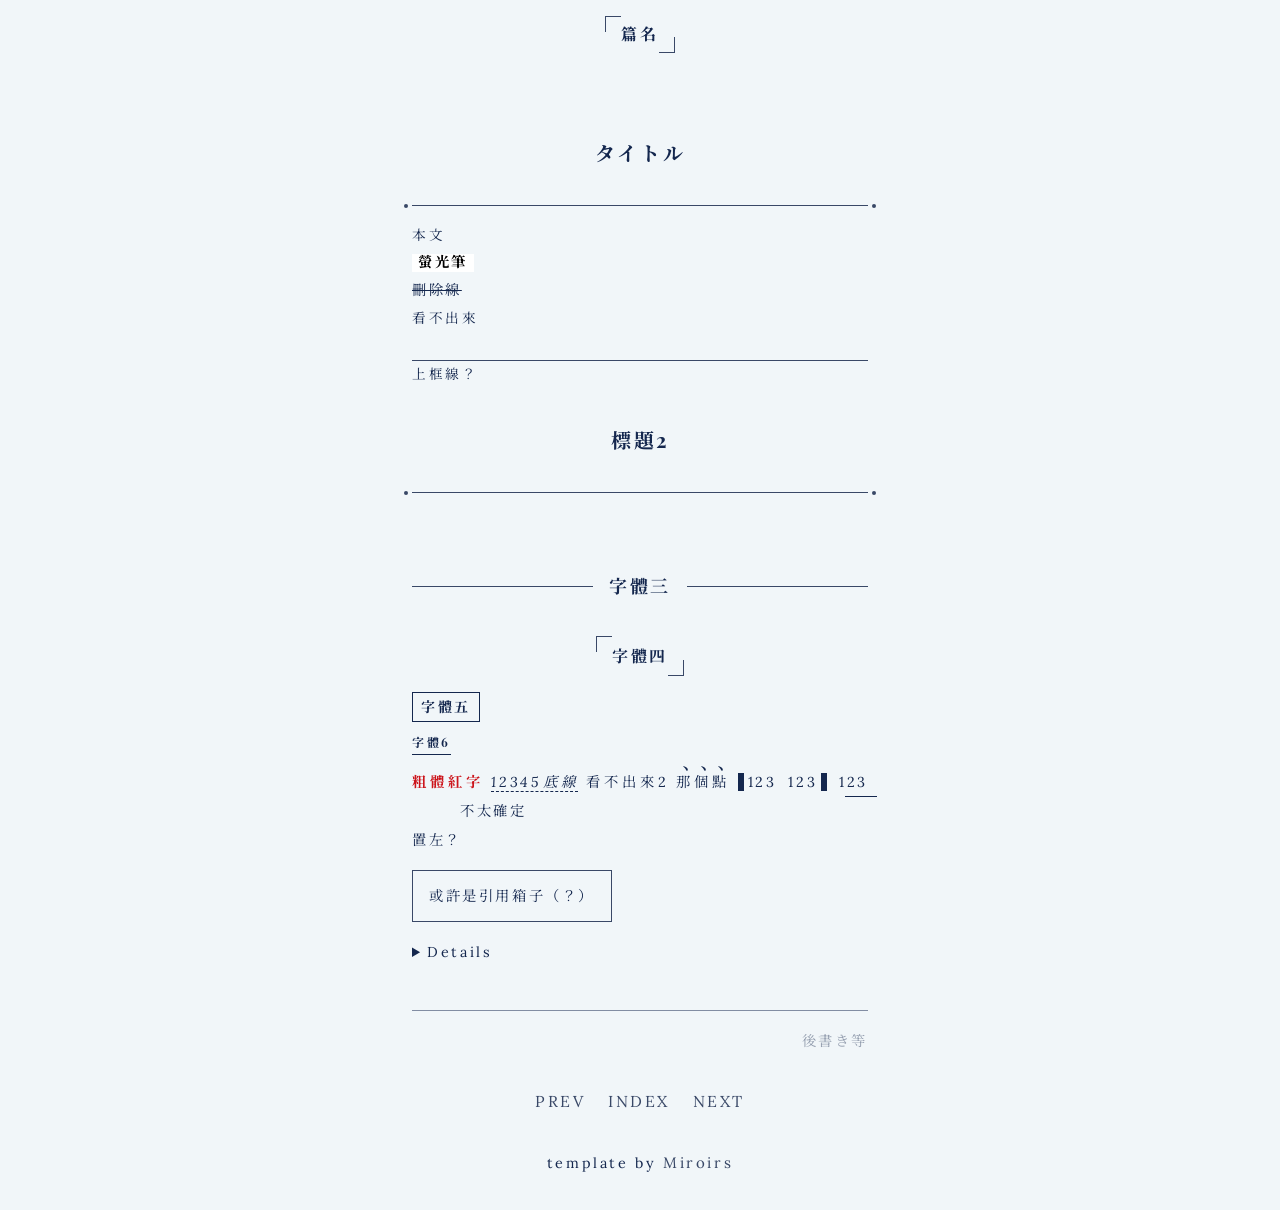
==== article.html @ 24358f9b "Add files via upload" ====
<!DOCTYPE html>
<html lang="ja">
<head>
  <meta charset="utf-8">
  <meta name="robots" content="noindex,nofollow">
  <meta name="googlebot" content="noindex,nofollow">
  <meta name="viewport" content="width=device-width, initial-scale=1.0, maximum-scale=1.0, minimum-scale=1.0">
  <meta name="theme-color" content="#f1f6f9">
  <link rel="stylesheet" href="https://cdnjs.cloudflare.com/ajax/libs/font-awesome/5.15.3/css/all.min.css">
  <link rel="preconnect" href="https://fonts.googleapis.com">
  <link rel="preconnect" href="https://fonts.gstatic.com" crossorigin>
  <link href="https://fonts.googleapis.com/css2?family=Lora&family=Noto+Serif+JP&family=Playfair+Display+SC&display=swap" rel="stylesheet">
  <link rel="stylesheet" type="text/css" href="unrelated.css">
  <link rel="stylesheet" href="espace-novel-viewer/novel-viewer.css">
  <title>主線</title>
</head>

<h4>篇名</h4>

<body>
  <article class="env-base">
    <h2>タイトル</h2>
    本文<br />
    <mark>螢光筆</mark><br />
    
    <del>刪除線</del><br />
    
    <table>看不出來</table><br />
    
    <hr>上框線？</hr><br />
    
    <h2>標題2</h2><br />

    <h3>字體三</h3>

    <h4>字體四</h4>

    <h5>字體五</h5>

    <h6>字體6</h6>

    <strong>粗體紅字</strong>

    <em>12345底線</em>

    <ruby rt>看不出來2</ruby rt>

    <span class="dot">那個點</span>

    <span class="border-l">123</span>
    <span class="border-r">123</span>
    <span class="border-a">123</span>
    <span class="border-a::after">不太確定</span><br />
    <span class="left">置左？</span><br />
    <br />
    <span class="box">或許是引用箱子（？）</span>
    <br />
    <br />
    <details summary>那個概要?</details>

    <br />
    <div class="afterword right subtext">
      後書き等
    </div>
  </article>
  <nav>
    <ul class="ul-pager">
      <li><a href="index.html">prev</a></li>
      <li><a href="article.html">index</a></li>
      <li><a href="article.html">next</a></li>
    </ul>
  </nav>
  <footer>
    <small>template by <a href="https://miroirs.stars.ne.jp/" target="_blank" rel="noopener noreferrer">Miroirs</a></small>
  </footer>

  <script src="espace-novel-viewer/novel-viewer.js"></script>
</body>
</html>
---- unrelated.css ----
@charset "UTF-8";
/* disign by tsugumi https://miroirs.stars.ne.jp/ */
/* resetcss */
/*
Copyright (c) 2021 tsugumi - https://miroirs.stars.ne.jp/
Released under the MIT license
https://licenses.opensource.jp/MIT/MIT.html

Copyright (c) 2010 Richard Clark - http://richclarkdesign.com
Released under the MIT license
https://licenses.opensource.jp/MIT/MIT.html
*/
*,
*::before,
*::after {
  vertical-align: baseline;
  margin: 0;
  padding: 0;
  border: none;
  border-radius: 0;
  box-sizing: border-box;
  background: transparent;
  font-size: 105%;
  outline: 0;
}

*::before,
*::after {
  content: none;
}

body {
  line-height: 1.5;
}

main {
  display: block;
}

[type="checkbox"],[type="radio"],[type="submit"],
button,select,option,label,summary {
  cursor: pointer;
}

input,button,textarea,select {
  font-family: inherit;
  font-size: 100%;
  letter-spacing: inherit;
  -webkit-appearance: none;
  appearance: none;
}

textarea {
  overflow-x: hidden;
  resize: vertical;
}

::placeholder {
  opacity: 1;
}

ul,ol {
  list-style: none;
}

blockquote, q {
  quotes: none;
}

blockquote::before,blockquote::after,
q::before,q::after {
  content:'';
  content: none;
}

mark {
  color: #000;
  background-color: #ff9;
  font-weight: bold;
}

del {
  text-decoration: line-through;
}

table {
  border-collapse: collapse;
  border-spacing: 0;
}

hr {
  display: block;
  height: 1px;
  border-top: 1px solid #000;
}
/* resetcss END */
/* firefox only */
@-moz-document url-prefix() {
  body {
    overflow-wrap: break-word;
  }
}
/* firefox only END */
/* root */
:root {
  --base-color: #f1f6f9;
  --main-color: #14274e;
  --accent-color: #394867;
  --strong-color: #cc141b;
  --selection-color: #9ba4b4;
  --white-color: #fff;
  --body-font: 'Lora', 'Noto Serif JP', "游明朝", YuMincho, "Hiragino Mincho ProN W3", "ヒラギノ明朝 ProN W3", "Hiragino Mincho ProN", "HG明朝E", "ＭＳ Ｐ明朝", "ＭＳ 明朝", serif;
  --headline-font: 'Playfair Display SC', 'Noto Serif JP', "游明朝", YuMincho, "Hiragino Mincho ProN W3", "ヒラギノ明朝 ProN W3", "Hiragino Mincho ProN", "HG明朝E", "ＭＳ Ｐ明朝", "ＭＳ 明朝", serif;
}
/* root END */
/* scrollbar */
::-webkit-scrollbar {
  width: 4px;
}

::-webkit-scrollbar-track {
  background: transparent;
}

::-webkit-scrollbar-thumb {
  border-radius: 4px;
  background: var(--main-color);
}

html {
  overflow: overlay;
  scrollbar-color: var(--main-color) transparent;
  scrollbar-width: thin;
}
/* scrollbar END */
/* selection */
::selection {
  background: var(--selection-color);
}
/* selection END */
/* body */
body {
  line-height: 1.8;
  color: var(--main-color);
  background: var(--base-color);
  font-family: var(--body-font);
  font-size: 10px;
  text-align: justify;
  letter-spacing: .2em;
  word-break: break-all;
}
/* body END */
/* headline */
h1,
h2,
h3,
h4,
h5,
h6 {
  font-family: var(--headline-font);
}

h1 {
  display: table;
  position: relative;
  margin: 0 auto 16px;
  padding: 8px 0;
  border-bottom: 1px solid var(--base-color);
  color: var(--base-color);
  font-size: 24px;
  letter-spacing: .125em;
}

.h1-sub {
  display: block;
  position: absolute;
  right: 0;
  bottom: -4px;
  left: 0;
  width: 100%;
  height: 50%;
  overflow: visible;
  margin: auto;
  opacity: .5;
  font-size: 50%;
  text-align: center;
  letter-spacing: 3px;
  content: '';
}

h1::before,
h1::after {
  position: absolute;
  bottom: -2px;
  width: 4px;
  height: 4px;
  border-radius: 50%;
  background: var(--base-color);
  content: '';
}

h1::before {
  left: -8px;
}

h1::after {
  right: -8px;
}

h2 {
  position: relative;
  margin-bottom: 16px;
  padding: 32px 0;
  border-bottom: 1px solid var(--accent-color);
  font-size: 20px;
  text-align: center;
}

h2::before,
h2::after {
  position: absolute;
  bottom: -2px;
  bottom: -3px;
  width: 4px;
  height: 4px;
  border-radius: 50%;
  background: var(--accent-color);
  content: '';
}

h2::before {
  left: -8px;
}

h2::after {
  right: -8px;
}

h3 {
  display: flex;
  align-items: center;
  margin: 32px 0;
  font-size: 18px;
}

h3::before,
h3::after {
  flex-grow: 1;
  border-top: 1px solid var(--accent-color);
  content: '';
}

h3::before {
  margin-right: 16px;
}

h3::after {
  margin-left: 16px;
}

h4 {
  display: table;
  position: relative;
  margin: 16px auto;
  padding: 4px 16px;
  font-size: 16px;
}

h4::before,
h4::after {
  position: absolute;
  width: 16px;
  height: 16px;
  content: '';
}

h4::before {
  top: 0;
  left: 0;
  border-top: 1px solid var(--accent-color);
  border-left: 1px solid var(--accent-color);
}

h4::after {
  right: 0;
  bottom: 0;
  border-right: 1px solid var(--accent-color);
  border-bottom: 1px solid var(--accent-color);
}

h5 {
  display: table;
  margin: 8px 0;
  padding: 0 8px;
  border: 1px solid var(--main-color);
  font-size: 14px;
}

h6 {
  display: table;
  margin: 8px 0;
  border-bottom: 1px solid var(--main-color);
  font-size: 12px;
}
/* headline END */
/* text decoration */
a {
  color: var(--accent-color);
  text-decoration: none;
}

strong {
  color: var(--strong-color);
}

em {
  border-bottom: 1px dashed;
}

mark {
  display: inline-block;
  line-height: 1.25;
  padding: 0 6px;
  background: var(--white-color);
}

[data-ruby] {
  position: relative;
}

[data-ruby]::before {
  position: absolute;
  top: -1.25em;
  right: -3em;
  left: -3em;
  line-height: 1;
  margin: auto;
  font-size: .5em;
  text-align: center;
  letter-spacing: 1px;
  word-break: keep-all;
  content: attr(data-ruby);
  transform: scale(.75);
  transform-origin: bottom center;
}

ruby rt {
  display: none;
}

.subtext {
  color: var(--accent-color);
  opacity: .5;
}

.dot {
  -webkit-text-emphasis: sesame var(--main-color);
  text-emphasis: sesame var(--main-color);
}

.border-l {
  margin-right: 4px;
  padding-left: 4px;
  border-left: 6px solid var(--main-color);
}

.border-r {
  margin-right: 4px;
  padding-right: 4px;
  border-right: 6px solid var(--main-color);
}

.border-a {
  position: relative;
  margin-right: 48px;
}

.border-a::after {
  position: absolute;
  top: 0;
  right: -38px;
  bottom: 0;
  width: 32px;
  height: 1px;
  margin: auto;
  background: var(--main-color);
  content: '';
}

.marker {
  background: linear-gradient(transparent 60%, var(--selection-color) 60%);
}

.btn {
  display: inline-block;
  position: relative;
  line-height: 2;
  padding: 0 8px;
  border: 1px solid var(--main-color);
}

.btn::after {
  position: absolute;
  top: 0;
  left: 0;
  width: 12px;
  height: 12px;
  -webkit-clip-path: polygon(100% 0, 0 0, 0 100%);
  clip-path: polygon(100% 0, 0 0, 0 100%);
  background: var(--main-color);
  content: '';
}
/* text decoration END */
/* align */
.left {
  text-align: left;
}

.center {
  text-align: center;
}

.right {
  text-align: right;
}
/* align END */
/* separator */
hr {
  height: 1px;
  border-top: 1px solid var(--accent-color);
}
/* line END */
/* box */
.box {
  position: relative;
  margin: 16px auto;
  padding: 16px;
  border: 1px solid var(--accent-color);
}
/* box END */
/* details */
details summary {
  display: inline-block;
  padding: 0 4px;
  border-bottom: 1px solid var(--accent-color);
}

details summary::marker,
details summary::-webkit-details-marker {
  display: none;
}

details summary::before {
  display: inline-block;
  margin-right: 4px;
  color: var(--main-color);
  font-family: 'Font Awesome 5 Free';
  font-weight: bold;
  content: '\f0da';
  transition: .6s;
}

details[open] summary::before {
  transform: rotate(90deg);
}

details[open] .details-contents {
  animation: fadeIn 2s ease;
}

@keyframes fadeIn {
  0% {
    opacity: 0;
    transform: translateY(-16px);
  }

  100% {
    opacity: 1;
    transform: none;
  }
}

.details-contents {
  padding: 16px 0;
}
/* details END */
/* list */
.ol-row,
.ol-column,
.ul-row,
.ul-column,
.dl-row,
.dl-column,
.dl-banner {
  padding: 16px 0;
}

.ol-row,
.ul-row {
  display: flex;
  flex-wrap: wrap;
}

.ol-row,
.ol-column {
  counter-reset: number;
  list-style-type: none;
}

.ol-row li {
  position: relative;
  width: 20%;
  height: 32px;
  line-height: 32px;
  margin-bottom: 8px;
  text-align: center;
}

.ol-row li::before,
.ol-column li::before {
  position: absolute;
  top: 0;
  bottom: 0;
  z-index: -1;
  width: 24px;
  height: 24px;
  line-height: 24px;
  margin: auto;
  border: 1px solid var(--base-color);
  color: var(--white-color);
  text-align: center;
  content: counter(number);
  counter-increment: number;
}

.ol-row li::before {
  right: 0;
  left: 0;
}

.ol-column li::before {
  left: 4px;
}

.ol-row li::after,
.ol-column li::after {
  position: absolute;
  z-index: -2;
  width: 32px;
  height: 32px;
  background: var(--main-color);
  content: '';
}

.ol-row li::after {
  top: 0;
  right: 0;
  bottom: 0;
  left: 0;
  margin: auto;
}

.ol-column li::after {
  top: 0;
  bottom: 0;
  left: 0;
  margin: auto;
}

.ol-row li a {
  display: block;
  width: 32px;
  height: 32px;
  margin: auto;
}

.ol-column li {
  position: relative;
  line-height: 32px;
  margin-bottom: 8px;
  padding-left: 38px;
}

.ul-row li:not(:last-child)::after {
  margin: 0 4px;
  color: var(--text-color);
  content: '/';
}

.ul-column li,
.dl-column dt {
  position: relative;
  padding-left: 12px;
}

.ul-column li::before,
.dl-column dt::before {
  display: inline-block;
  position: absolute;
  top: 0;
  bottom: 0;
  left: 2px;
  width: 4px;
  height: 4px;
  margin: auto;
  background: var(--main-color);
  content: '';
}

.ul-column li::after,
.dl-column dt::after {
  display: inline-block;
  position: absolute;
  top: 0;
  bottom: 0;
  left: 0;
  width: 8px;
  height: 8px;
  margin: auto;
  border: 1px solid var(--main-color);
  content: '';
}

.dl-row dt {
  float: left;
}

.dl-row dt::after {
  display: inline-block;
  padding: 0 4px;
  content: '//';
}

.dl-column dd {
  margin-left: 12px;
}

.dl-banner dt {
  display: table;
  position: relative;
  text-align: center;
}

.banner-title:hover + .banner,
a .banner:hover {
  filter: brightness(120%);
}

.banner {
  display: block;
  width: 200px;
  height: 40px;
  object-fit: cover;
}

.dl-banner dd {
  margin: 4px 0 32px 0;
  padding-left: 8px;
  border-left: 3px double var(--main-color);
}

.banner-title {
  display: block;
  position: absolute;
  top: 0;
  right: 0;
  bottom: 0;
  left: 0;
  z-index: 100;
  line-height: 40px;
  margin: auto;
  color: var(--base-color);
  font-weight: bold;
  text-decoration: none;
}
/* list END */
/* form */
form {
  max-width: 400px;
  margin: auto;
  padding: 16px;
}

input,
textarea,
select {
  line-height: inherit;
  padding: 8px;
  border: 1px solid var(--main-color);
  color: var(--main-color);
  font-family: 'Font Awesome 5 Free', var(--body-font);
  text-align: justify;
}

[type="submit"] {
  color: var(--white-color);
  background: var(--main-color);
  text-align: center;
}

.form-namechange input {
  display: block;
  width: 100%;
  margin: 8px auto;
}

.form-clap [type="text"],
.form-clap select {
  width: calc(100% - 40px);
}

.form-clap [type="submit"] {
  width: 32px;
}
/* form END */
/* semantic elements */
header {
  position: relative;
  width: 100%;
  height: 100vh;
}

aside {
  position: absolute;
  top: 40vh;
  right: 0;
  left: 0;
  -webkit-writing-mode: vertical-rl;
  -ms-writing-mode: tb-rl;
  writing-mode: vertical-rl;
  width: calc(100% - 120px);
  max-width: 320px;
  height: 40vh;
  margin: auto;
}

aside::before,
aside::after {
  position: absolute;
  right: 0;
  left: 0;
  width: calc(100% + 32px);
  height: 1px;
  margin: auto;
  background: var(--main-color);
  content: '';
}

aside::before {
  top: -16px;
}

aside::after {
  bottom: -16px;
}

main {
  padding: 0 32px;
}

section {
  margin: 64px auto;
}

article {
  position: relative;
  max-width: 520px;
  line-height: 2;
  margin: 0 auto;
  padding: 32px;
  user-select: none;
}

footer {
  line-height: 2;
  padding: 32px 0;
  text-align: center;
}
/* semantic elements END */
/* novel parts */
.flame-01 {
  position: absolute;
  top: 0;
  right: 0;
  bottom: 0;
  left: 0;
  z-index: 0;
  width: calc(100% - 32px);
  height: calc(100% - 32px);
  margin: auto;
  border: 1px solid var(--accent-color);
}

header::before,
header::after,
.flame-02::before,
.flame-02::after {
  position: absolute;
  z-index: 0;
  width: 72px;
  height: 72px;
  background: url("四枠フレーム画像");
  background-size: 520px;
  content: '';
}

header::before {
  top: 20px;
  left: 20px;
}

header::after {
  top: 20px;
  right: 20px;
  transform: rotate(90deg);
}

.flame-02::before {
  bottom: 20px;
  left: 20px;
  transform: rotate(270deg);
}

.flame-02::after {
  right: 20px;
  bottom: 20px;
  transform: rotate(180deg);
}

.header-card {
  position: absolute;
  top: 80px;
  right: 0;
  left: 0;
  width: calc(100% - 120px);
  max-width: 320px;
  margin: auto;
  color: var(--base-color);
  background: var(--main-color);
  text-align: center;
}

.header-card-decoration-01,
.header-card-decoration-02 {
  position: relative;
}

.header-card-decoration-01::before,
.header-card-decoration-01::after,
.header-card-decoration-02::before,
.header-card-decoration-02::after {
  position: absolute;
  z-index: 1;
  width: 40px;
  height: 40px;
  border-radius: 50%;
  background: var(--base-color);
  content: '';
}

.header-card-decoration-01::before {
  top: -25px;
  left: -20px;
}

.header-card-decoration-01::after {
  top: -25px;
  right: -20px;
}

.header-card-decoration-02::before {
  bottom: -25px;
  left: -20px;
}

.header-card-decoration-02::after {
  right: -20px;
  bottom: -25px;
}

.header-card-decoration-03 {
  width: calc(100% - 16px);
  height: calc(100% - 16px);
  margin: 8px;
  border: 1px solid var(--base-color);
}

.aside-border {
  padding-top: 8px;
  border-top: 6px solid var(--main-color);
}

.scroll {
  position: absolute;
  right: 0;
  bottom: 40px;
  left: 0;
  width: 120px;
  margin: auto;
  color: var(--main-color);
  text-align: center;
}

.scroll::after {
  display: block;
  position: absolute;
  top: 16px;
  right: 0;
  left: 0;
  width: 12px;
  height: 12px;
  margin: auto;
  border-right: 1px solid var(--main-color);
  border-bottom: 1px solid var(--main-color);
  content: '';
  transform: rotate(45deg);
}

.card-flex-wrapper {
  display: flex;
  flex-wrap: wrap;
}

.card-item {
  width: 50%;
  padding: 0 4px 32px;
}

.card-img {
  width: 100px;
  height: 100px;
  object-fit: cover;
}

.afterword {
  margin-top: 16px;
  padding-top: 16px;
  border-top: 1px solid var(--main-color);
}

.ul-pager {
  text-align: center;
}

.ul-pager li {
  display: inline-block;
  padding: 0 8px;
  text-transform: uppercase;
}
/* novel parts END */
/* more than 640px less than 767px */
@media screen and (min-width: 640px) and (max-width: 767px) {
  .main-flex-wrapper {
    display: flex;
    flex-wrap: wrap;
  }

  .main-flex-item {
    width: 50%;
    padding: 0 16px;
  }
}/* more than 640px less than 767px END */
/* more than 768px */
@media screen and (min-width: 768px) {
  body {
    font-size: 13px;
  }

  header {
    position: fixed;
    top: 0;
    bottom: 0;
    left: 0;
    width: 50%;
  }

  .float-right {
    float: right;
    clear: both;
    width: 50%;
  }

  .scroll {
    display: none;
  }
}
/* more than 768px END */
/* more than 1280px & landscape */
@media screen and (min-width: 1280px) and (orientation: landscape) {
  .main-flex-wrapper {
    display: flex;
    flex-wrap: wrap;
  }

  .main-flex-item {
    width: 50%;
    padding: 0 16px;
  }
}
/* more than 1280px & landscape END */
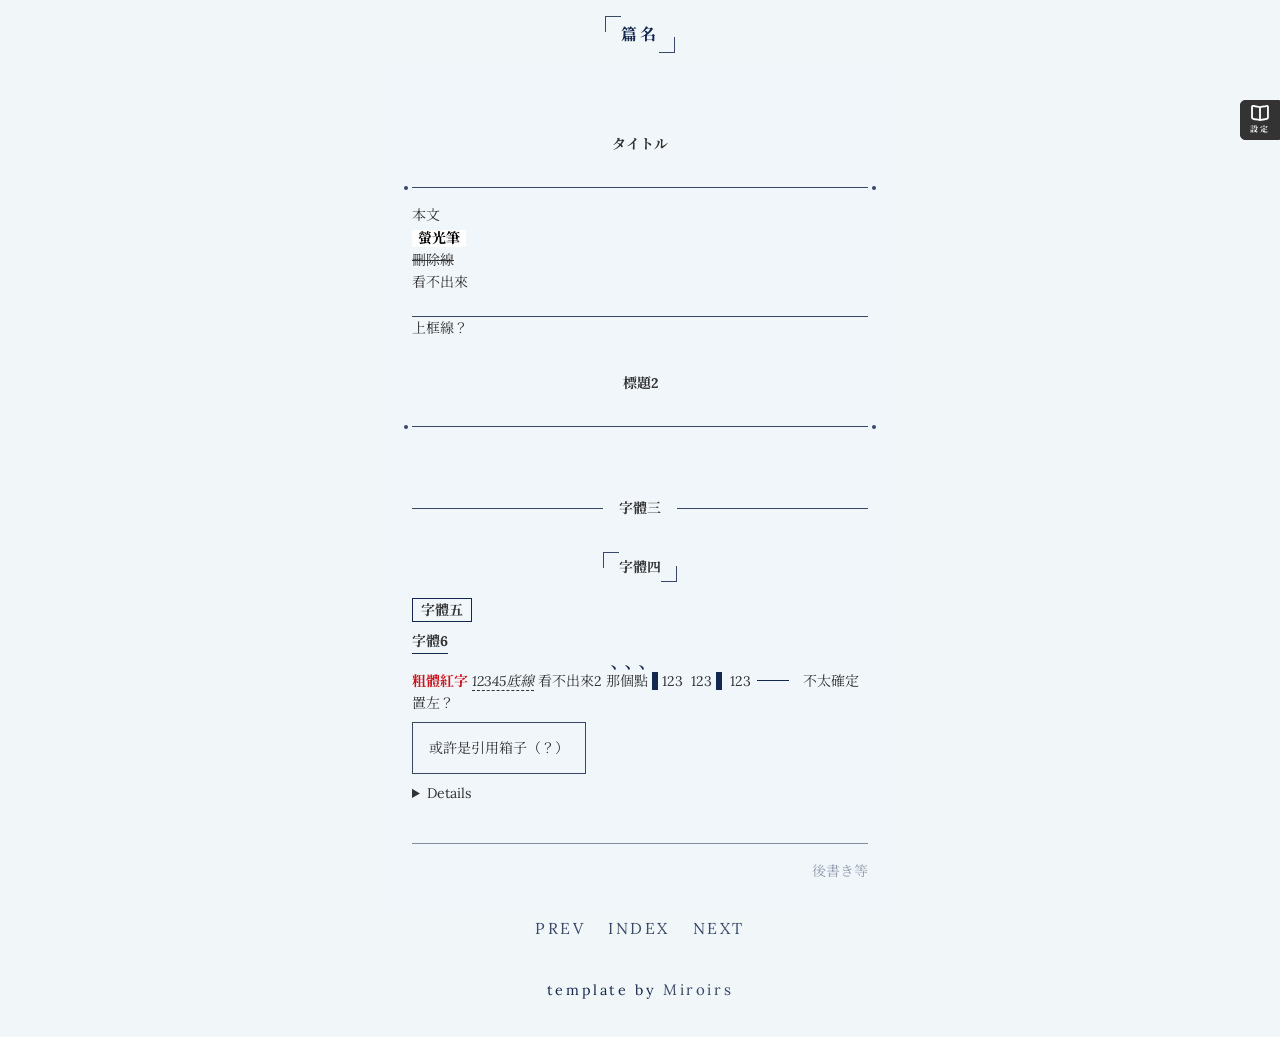
==== commit aa24db22: "Update article.html" ====
--- a/article.html
+++ b/article.html
@@ -11,7 +11,7 @@
   <link rel="preconnect" href="https://fonts.gstatic.com" crossorigin>
   <link href="https://fonts.googleapis.com/css2?family=Lora&family=Noto+Serif+JP&family=Playfair+Display+SC&display=swap" rel="stylesheet">
   <link rel="stylesheet" type="text/css" href="unrelated.css">
-  <link rel="stylesheet" href="espace-novel-viewer/novel-viewer.css">
+  <link rel="stylesheet" href="novel-viewer.css">
   <title>主線</title>
 </head>
 
@@ -74,6 +74,6 @@
     <small>template by <a href="https://miroirs.stars.ne.jp/" target="_blank" rel="noopener noreferrer">Miroirs</a></small>
   </footer>
 
-  <script src="espace-novel-viewer/novel-viewer.js"></script>
+  <script src="novel-viewer.js"></script>
 </body>
-</html>+</html>
--- a/novel-viewer.css
+++ b/novel-viewer.css
@@ -0,0 +1,561 @@
+@charset "UTF-8";
+/* --------------------------------------------------
+  Template by espace（https://espace.i-ra.site/）
+  Copyright: 2020 espace.
+
+  利用規約を遵守の上、ご利用ください。
+  二次配布、販売は禁止しています。
+  --------------------------------------------------*/
+@import url("https://fonts.googleapis.com/css2?family=BIZ+UDPGothic&family=BIZ+UDPMincho&family=Sawarabi+Mincho&display=swap");
+:root {
+    /** 開閉ボタン **/
+    /* テキスト */
+    --env-button-open-text: "設定";
+    --env-button-close-text: "關閉";
+    /* テキスト色 */
+    --env-button-text-color: #ffffff;
+    /* 背景色 */
+    --env-button-bg-color: #333333;
+    /* 線色 */
+    --env-button-border-color: #333333;
+    /* 幅 */
+    --env-button-width: 40px;
+    /* 高さ */
+    --env-button-height: 40px;
+    /* 角丸サイズ */
+    --env-button-rounded: 5px 0 0 5px;
+    /* 上からの位置 */
+    --env-button-position-top: 100px;
+    /* 下からの位置 */
+    --env-button-position-bottom: auto;
+    /* 左からの位置 */
+    --env-button-position-left: auto;
+    /* 右からの位置 */
+    --env-button-position-right: 0;
+    /** 設定画面 **/
+    /* タイトルテキスト */
+    --env-menu-title-text: "閱讀設定";
+    /* リセットボタンテキスト */
+    --env-menu-reset-text: "Reset";
+    /* タイトル下線色 */
+    --env-menu-title-border-color: #bcb9b9;
+    /* 文字色 */
+    --env-menu-color: #333333;
+    /* 背景色 */
+    --env-menu-bg-color: #efefef;
+    /* 角丸サイズ */
+    --env-menu-rounded: 5px;
+    /* 外側の背景色 */
+    --env-menu-overlay-color: rgba(0, 0, 0, 0.3);
+    /* input関係要素の角丸サイズ */
+    --env-menu-input-rounded: 0;
+    /* inputの色（メイン） */
+    --env-menu-input-main-color: #333333;
+    /* inputの色（サブ） */
+    --env-menu-input-sub-color: #ffffff;
+    /* input[type="range"]のバー色 */
+    --env-menu-input-bar-color: #eeeeee;
+    /** ベーシックモードのビジュアル設定 **/
+    /* デフォルトカラータイプ設定 */
+    --env-color-type-default-bg-color: #f1f6fa;
+    --env-color-type-default-color: #333333;
+    /* 縦書き時の高さ */
+    --env-vertical-height-pc: 80vh;
+    --env-vertical-height-sp: 80vh;
+    /* フォントサイズ設定 */
+    --env-font-size-sm: 14px;
+    --env-font-size-md: 16px;
+    --env-font-size-lg: 20px;
+    --env-font-size-xl: 24px;
+    /* 行間設定 */
+    --env-line-height-sm: 120%;
+    --env-line-height-md: 160%;
+    --env-line-height-lg: 200%;
+    --env-line-height-xl: 240%;
+    /* 文字間隔設定 */
+    --env-letter-spacing-sm: 0;
+    --env-letter-spacing-md: 5px;
+    --env-letter-spacing-lg: 10px;
+    --env-letter-spacing-xl: 15px;
+    /** 各種アニメーションの時間 **/
+    --env-animation: 0.5s;
+}
+
+.env-button {
+    position: fixed;
+    top: var(--env-button-position-top);
+    bottom: var(--env-button-position-bottom);
+    left: var(--env-button-position-left);
+    right: var(--env-button-position-right);
+    display: flex;
+    flex-direction: column;
+    justify-content: center;
+    align-items: center;
+    gap: 4px;
+    width: var(--env-button-width);
+    height: var(--env-button-height);
+    padding: var(--env-button-padding);
+    background: var(--env-button-bg-color);
+    color: var(--env-button-text-color);
+    border: 1px solid var(--env-button-border-color);
+    border-radius: var(--env-button-rounded);
+    line-height: 1;
+    z-index: 99;
+    cursor: pointer;
+}
+.env-button::before,
+.env-button::after {
+    width: 100%;
+    transition: none !important;
+}
+.env-button::before {
+    content: "";
+    height: calc(100% - 22px);
+    background: url("env-icon-open.svg") no-repeat center/contain;
+}
+.env-button::after {
+    content: var(--env-button-open-text);
+    font-size: 10px;
+    width: 100%;
+    height: 10px;
+    font-weight: bold;
+    transform: scale(0.8);
+}
+.env-button.open::before {
+    background: url("env-icon-close.svg") no-repeat center/contain;
+}
+.env-button.open::after {
+    content: var(--env-button-close-text);
+}
+
+.env-no-scroll {
+    overflow: hidden;
+}
+
+.env-menu {
+    visibility: hidden;
+    opacity: 0;
+    overflow: hidden;
+    position: fixed;
+    top: 0;
+    left: 0;
+    width: 100%;
+    height: 100vh;
+    height: 100dvh;
+    background: var(--env-menu-overlay-color);
+    transition: visible var(--env-animation), opacity var(--env-animation),
+        opacity var(--env-animation);
+}
+.env-menu.open {
+    visibility: visible;
+    opacity: 1;
+    z-index: 98;
+}
+.env-menu.env-menu {
+    font-size: 10px;
+}
+.env-menu.env-menu-basic .env-menu-inner,
+.env-menu.env-menu-top .env-menu-inner,
+.env-menu.env-menu-bottom .env-menu-inner {
+    max-height: calc(100vh - 50px);
+    max-height: calc(100svh - 50px);
+}
+.env-menu.env-menu-basic .env-menu-inner dl dt,
+.env-menu.env-menu-top .env-menu-inner dl dt,
+.env-menu.env-menu-bottom .env-menu-inner dl dt {
+    text-align: center;
+    justify-content: flex-end;
+}
+.env-menu.env-menu-top .env-menu-inner,
+.env-menu.env-menu-bottom .env-menu-inner,
+.env-menu.env-menu-left .env-menu-inner,
+.env-menu.env-menu-right .env-menu-inner {
+    position: absolute;
+    transition: all var(--env-animation) ease;
+}
+.env-menu.env-menu-basic .env-menu-inner dl,
+.env-menu.env-menu-left .env-menu-inner dl,
+.env-menu.env-menu-right .env-menu-inner dl {
+    gap: 10px;
+}
+.env-menu.env-menu-basic .env-menu-inner dl dd:not(:last-of-type),
+.env-menu.env-menu-left .env-menu-inner dl dd:not(:last-of-type),
+.env-menu.env-menu-right .env-menu-inner dl dd:not(:last-of-type) {
+    margin-bottom: 20px;
+}
+.env-menu.env-menu-basic .env-menu-inner dl dd.env-menu-color,
+.env-menu.env-menu-left .env-menu-inner dl dd.env-menu-color,
+.env-menu.env-menu-right .env-menu-inner dl dd.env-menu-color {
+    grid-template-columns: repeat(3, 1fr);
+}
+.env-menu.env-menu-basic .env-menu-inner dl dd.env-menu-font,
+.env-menu.env-menu-left .env-menu-inner dl dd.env-menu-font,
+.env-menu.env-menu-right .env-menu-inner dl dd.env-menu-font {
+    grid-template-columns: repeat(2, 1fr);
+}
+.env-menu.env-menu-basic .env-menu-inner dl dd.env-menu-writing-mode,
+.env-menu.env-menu-left .env-menu-inner dl dd.env-menu-writing-mode,
+.env-menu.env-menu-right .env-menu-inner dl dd.env-menu-writing-mode {
+    grid-template-columns: repeat(2, 1fr);
+}
+.env-menu.env-menu-basic .env-menu-inner dl dd.env-menu-size,
+.env-menu.env-menu-left .env-menu-inner dl dd.env-menu-size,
+.env-menu.env-menu-right .env-menu-inner dl dd.env-menu-size {
+    grid-template-columns: repeat(4, 1fr);
+}
+.env-menu.env-menu-top .env-menu-inner,
+.env-menu.env-menu-bottom .env-menu-inner {
+    left: 0;
+    max-width: 100%;
+    height: 180px;
+}
+.env-menu.env-menu-top .env-menu-inner dl,
+.env-menu.env-menu-bottom .env-menu-inner dl {
+    grid-template-columns: repeat(4, 70px 1fr);
+    gap: 10px 20px;
+}
+.env-menu.env-menu-top .env-menu-inner dl dd.env-menu-color,
+.env-menu.env-menu-bottom .env-menu-inner dl dd.env-menu-color {
+    grid-column: 2/5;
+    grid-template-columns: repeat(6, 1fr);
+}
+.env-menu.env-menu-top .env-menu-inner dl dd.env-menu-font,
+.env-menu.env-menu-bottom .env-menu-inner dl dd.env-menu-font {
+    grid-column: 6/9;
+    grid-template-columns: repeat(6, 1fr);
+}
+.env-menu.env-menu-top .env-menu-inner dl dd.env-menu-writing-mode,
+.env-menu.env-menu-bottom .env-menu-inner dl dd.env-menu-writing-mode {
+    grid-template-columns: repeat(2, 1fr);
+}
+.env-menu.env-menu-top .env-menu-inner dl dd.env-menu-size,
+.env-menu.env-menu-bottom .env-menu-inner dl dd.env-menu-size {
+    grid-template-columns: repeat(4, 1fr);
+}
+.env-menu.env-menu-top .env-menu-inner {
+    top: -100%;
+}
+.env-menu.env-menu-top.open .env-menu-inner {
+    top: 0;
+}
+.env-menu.env-menu-bottom .env-menu-inner {
+    bottom: -100%;
+}
+.env-menu.env-menu-bottom.open .env-menu-inner {
+    bottom: 0;
+}
+.env-menu.env-menu-left .env-menu-inner,
+.env-menu.env-menu-right .env-menu-inner {
+    top: 0;
+    max-width: 370px;
+    max-height: 100vh;
+    height: 100%;
+}
+.env-menu.env-menu-left .env-menu-inner dl dt,
+.env-menu.env-menu-right .env-menu-inner dl dt {
+    justify-content: flex-start;
+}
+.env-menu.env-menu-left .env-menu-inner {
+    left: -100%;
+}
+.env-menu.env-menu-left.open .env-menu-inner {
+    left: 0;
+}
+.env-menu.env-menu-right .env-menu-inner {
+    right: -100%;
+}
+.env-menu.env-menu-right.open .env-menu-inner {
+    right: 0;
+}
+.env-menu.env-menu-basic {
+    display: flex;
+    justify-content: center;
+    align-items: center;
+}
+.env-menu.env-menu-basic .env-menu-inner {
+    position: relative;
+    max-width: 500px;
+    margin: 20px;
+}
+.env-menu.env-menu-basic .env-menu-inner dl {
+    display: grid;
+    grid-template-columns: 70px 1fr;
+}
+.env-menu.env-menu-basic .env-menu-inner dl dt:not(:last-of-type) {
+    margin-bottom: 20px;
+}
+.env-menu.env-menu .env-menu-inner {
+    width: 100%;
+    padding: 25px;
+    overflow: hidden;
+    box-sizing: border-box;
+    background: var(--env-menu-bg-color);
+    border-radius: var(--env-menu-rounded);
+    color: var(--env-menu-color);
+}
+.env-menu.env-menu .env-menu-inner dl {
+    display: grid;
+    max-height: calc(100svh - 148px);
+    margin: 20px 0 0;
+    overflow-y: auto;
+}
+.env-menu.env-menu .env-menu-inner dl dt {
+    display: flex;
+    align-items: center;
+    font-weight: bold;
+}
+.env-menu.env-menu .env-menu-inner dl dd {
+    display: grid;
+    gap: 4px;
+    margin-left: 0 !important;
+    padding-left: 0 !important;
+    padding-inline-start: 0 !important;
+}
+.env-menu.env-menu .env-menu-inner dl dd.env-menu-color input[type="radio"]:checked + label {
+    border-width: 3px;
+    border-style: double;
+}
+.env-menu.env-menu .env-menu-inner input[type="radio"] {
+    display: none;
+}
+.env-menu.env-menu .env-menu-inner input[type="radio"] + label {
+    display: flex;
+    justify-content: center;
+    align-items: center;
+    width: 100%;
+    height: 30px;
+    box-sizing: border-box;
+    border: 1px solid var(--env-menu-input-main-color);
+    border-radius: var(--env-menu-input-rounded);
+    background: var(--env-menu-input-sub-color);
+    color: var(--env-menu-input-main-color);
+    text-overflow: ellipsis;
+    white-space: nowrap;
+    transition: all var(--env-animation);
+    cursor: pointer;
+}
+.env-menu.env-menu .env-menu-inner input[type="radio"]:checked + label {
+    background: var(--env-menu-input-main-color);
+    color: var(--env-menu-input-sub-color);
+}
+.env-menu.env-menu .env-menu-inner input[type="range"] {
+    -webkit-appearance: none;
+    appearance: none;
+    outline: none;
+    height: 3px;
+    width: 100%;
+    margin: 42px 0 10px;
+    border: 0;
+    border-radius: 10px;
+    background: var(--env-menu-input-bar-color);
+    cursor: pointer;
+}
+.env-menu.env-menu .env-menu-inner input[type="range"]::-webkit-slider-thumb {
+    -webkit-appearance: none;
+    background: var(--env-menu-input-main-color);
+    width: 20px;
+    height: 20px;
+    border-radius: 50%;
+    border: none;
+}
+.env-menu.env-menu .env-menu-inner input[type="range"]::-moz-range-thumb {
+    background: var(--env-menu-input-main-color);
+    width: 20px;
+    height: 20px;
+    border-radius: 50%;
+    border: none;
+}
+.env-menu.env-menu .env-menu-inner input[type="range"]::-moz-focus-outer {
+    border: 0;
+}
+.env-menu.env-menu .env-menu-inner input[type="range"]:active::-webkit-slider-thumb {
+    box-shadow: 0px 5px 10px -2px rgba(0, 0, 0, 0.3);
+}
+.env-menu.env-menu .env-menu-inner input[type="range"] + label {
+    display: block;
+    width: 50px;
+    margin: auto;
+    padding: 0 5px;
+    border: 1px solid var(--env-menu-input-bar-color);
+    border-radius: var(--env-menu-input-rounded);
+    font-size: 12px;
+    font-weight: bold;
+    text-align: right;
+}
+.env-menu.env-menu .env-menu-title {
+    margin: 0;
+    border-bottom: 1px solid var(--env-menu-title-border-color);
+}
+.env-menu.env-menu .env-menu-title::before {
+    content: var(--env-menu-title-text);
+}
+.env-menu.env-menu .env-menu-button-area {
+    position: absolute;
+    top: 25px;
+    right: 25px;
+}
+.env-menu.env-menu .env-menu-button-area button {
+    padding: 2px 10px;
+    border: 1px solid var(--env-menu-input-main-color);
+    border-radius: var(--env-menu-input-rounded);
+    background: var(--env-menu-input-main-color);
+    font-size: 14px;
+    line-height: 1;
+    color: var(--env-menu-input-sub-color);
+    cursor: pointer;
+    transition: all var(--env-animation);
+}
+.env-menu.env-menu .env-menu-button-area button#envReset::before {
+    content: var(--env-menu-reset-text);
+}
+
+.env-base * {
+    font-family: inherit;
+}
+.env-base *:not(rt) {
+    font-size: inherit;
+}
+
+.env-color-type-default {
+    background-color: var(--env-color-type-default-bg-color) !important;
+    color: var(--env-color-type-default-color) !important;
+}
+.env-color-type-light {
+    background-color: #fff !important;
+    color: #333 !important;
+}
+.env-color-type-dark {
+    background-color: #555 !important;
+    color: #efefef !important;
+}
+.env-color-type-gray {
+    background-color: #eee !important;
+    color: #333 !important;
+}
+.env-color-type-cream {
+    background-color: #f5f3e6 !important;
+    color: #333 !important;
+}
+.env-color-type-sky {
+    background-color: #e6eff5 !important;
+    color: #333 !important;
+}
+
+.env-font-family-gothic {
+    font-family: "Helvetica Neue", "Helvetica", "Hiragino Sans", "Hiragino Kaku Gothic ProN",
+        "Arial", "Yu Gothic", "Meiryo", sans-serif !important;
+}
+.env-font-family-mincho {
+    font-family: "Times New Roman", "YuMincho", "Hiragino Mincho ProN", "Yu Mincho", "MS PMincho",
+        serif, "Sawarabi Mincho" !important;
+}
+.env-font-family-udGothic {
+    font-family: "BIZ UDPGothic", sans-serif !important;
+}
+.env-font-family-udMincho {
+    font-family: "BIZ UDPMincho", serif !important;
+}
+.env-font-family-udKyokasho {
+    font-family: "UD デジタル 教科書体 NP-R" !important;
+}
+
+.env-writing-mode-vertical {
+    width: 100%;
+    height: var(--env-vertical-height-pc);
+    writing-mode: vertical-rl;
+    overflow-x: auto;
+}
+
+.env-font-size-sm {
+    font-size: var(--env-font-size-sm) !important;
+}
+.env-font-size-md {
+    font-size: var(--env-font-size-md) !important;
+}
+.env-font-size-lg {
+    font-size: var(--env-font-size-lg) !important;
+}
+.env-font-size-xl {
+    font-size: var(--env-font-size-xl) !important;
+}
+
+.env-line-height-sm {
+    line-height: var(--env-line-height-sm) !important;
+}
+.env-line-height-md {
+    line-height: var(--env-line-height-md) !important;
+}
+.env-line-height-lg {
+    line-height: var(--env-line-height-lg) !important;
+}
+.env-line-height-xl {
+    line-height: var(--env-line-height-xl) !important;
+}
+
+.env-letter-spacing-sm {
+    letter-spacing: var(--env-letter-spacing-sm) !important;
+}
+.env-letter-spacing-md {
+    letter-spacing: var(--env-letter-spacing-md) !important;
+}
+.env-letter-spacing-lg {
+    letter-spacing: var(--env-letter-spacing-lg) !important;
+}
+.env-letter-spacing-xl {
+    letter-spacing: var(--env-letter-spacing-xl) !important;
+}
+
+@media only screen and (max-width: 550px) {
+    .env-menu.env-menu-basic .env-menu-inner dl dt,
+    .env-menu.env-menu-top .env-menu-inner dl dt,
+    .env-menu.env-menu-bottom .env-menu-inner dl dt {
+        justify-content: flex-start;
+    }
+    .env-menu.env-menu-top .env-menu-inner,
+    .env-menu.env-menu-bottom .env-menu-inner {
+        max-height: 50vh;
+        height: 650px;
+    }
+    .env-menu.env-menu-top .env-menu-inner dl dd.env-menu-font,
+    .env-menu.env-menu-top .env-menu-inner dl dd.env-menu-size,
+    .env-menu.env-menu-top .env-menu-inner dl dd.env-menu-color,
+    .env-menu.env-menu-bottom .env-menu-inner dl dd.env-menu-font,
+    .env-menu.env-menu-bottom .env-menu-inner dl dd.env-menu-size,
+    .env-menu.env-menu-bottom .env-menu-inner dl dd.env-menu-color {
+        grid-column: 1;
+    }
+    .env-menu.env-menu-top .env-menu-inner dl dd.env-menu-color,
+    .env-menu.env-menu-bottom .env-menu-inner dl dd.env-menu-color {
+        grid-template-columns: repeat(3, 1fr);
+    }
+    .env-menu.env-menu-top .env-menu-inner dl dd.env-menu-font,
+    .env-menu.env-menu-bottom .env-menu-inner dl dd.env-menu-font {
+        grid-template-columns: repeat(2, 1fr);
+    }
+    .env-menu.env-menu-top .env-menu-inner dl dd.env-menu-size,
+    .env-menu.env-menu-bottom .env-menu-inner dl dd.env-menu-size {
+        grid-template-columns: repeat(4, 1fr);
+    }
+    .env-menu.env-menu-basic .env-menu-inner dl dt:not(:last-of-type),
+    .env-menu.env-menu-basic .env-menu-inner dl dd:not(:last-of-type),
+    .env-menu.env-menu-left .env-menu-inner dl dt:not(:last-of-type),
+    .env-menu.env-menu-left .env-menu-inner dl dd:not(:last-of-type),
+    .env-menu.env-menu-right .env-menu-inner dl dt:not(:last-of-type),
+    .env-menu.env-menu-right .env-menu-inner dl dd:not(:last-of-type) {
+        margin-bottom: 0;
+    }
+    .env-menu.env-menu-left .env-menu-inner,
+    .env-menu.env-menu-right .env-menu-inner {
+        max-width: calc(100% - 50px);
+        width: 300px;
+    }
+    .env-menu.env-menu .env-menu-inner dl {
+        grid-template-columns: 1fr;
+    }
+    .env-menu.env-menu .env-menu-inner input[type="range"] {
+        margin: 12px 0 10px;
+    }
+    .env-writing-mode-vertical {
+        height: var(--env-vertical-height-sp);
+    }
+}
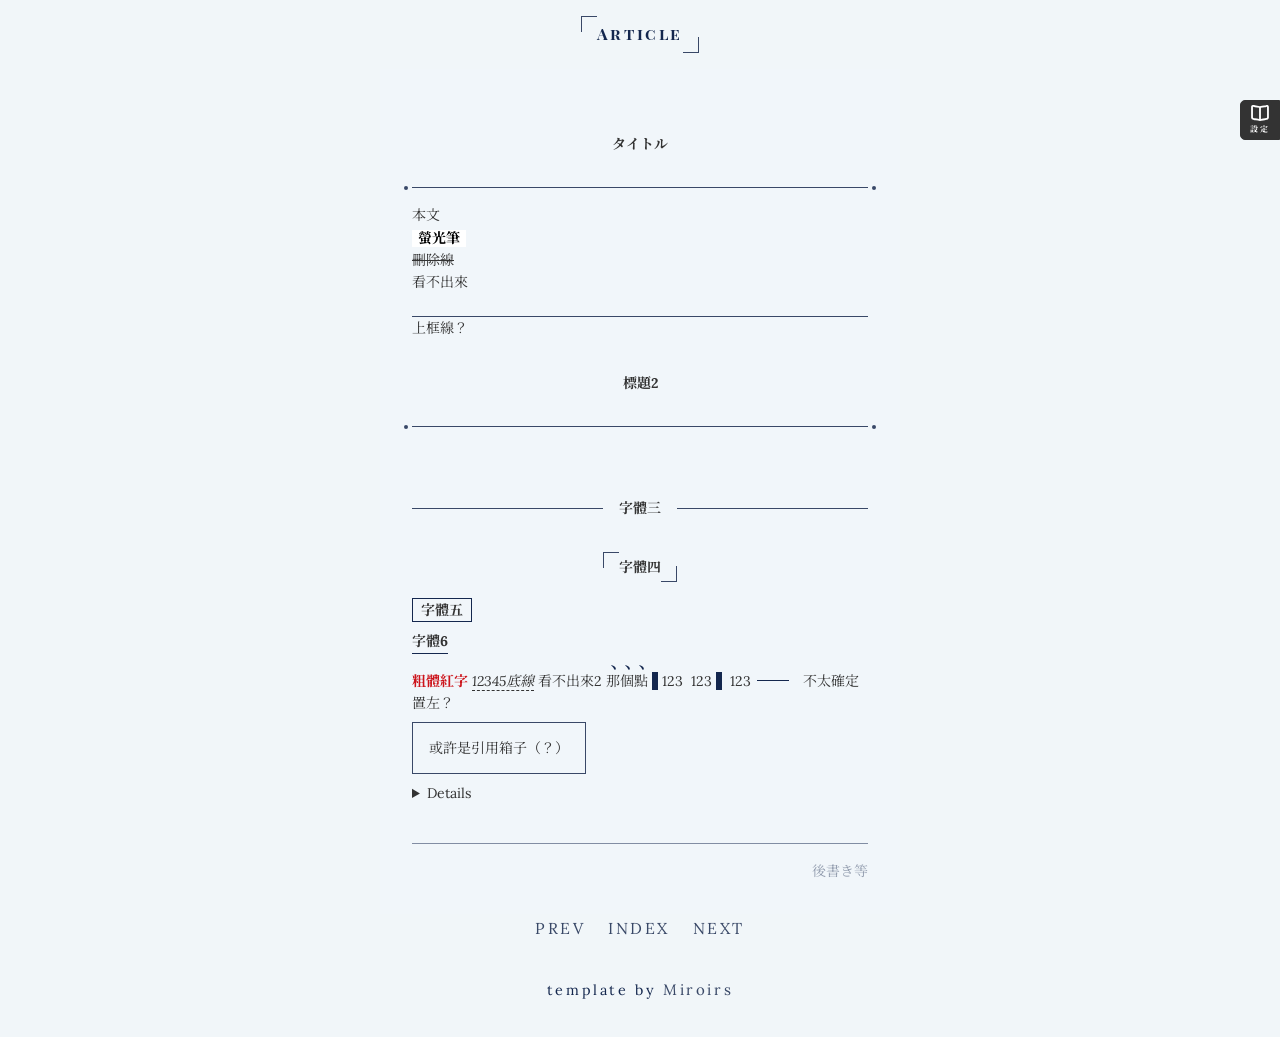
==== commit 2e6e3334: "Update article.html" ====
--- a/article.html
+++ b/article.html
@@ -11,11 +11,11 @@
   <link rel="preconnect" href="https://fonts.gstatic.com" crossorigin>
   <link href="https://fonts.googleapis.com/css2?family=Lora&family=Noto+Serif+JP&family=Playfair+Display+SC&display=swap" rel="stylesheet">
   <link rel="stylesheet" type="text/css" href="unrelated.css">
-  <link rel="stylesheet" href="novel-viewer.css">
+  <link rel="stylesheet" href="espace-novel-viewer/novel-viewer.css">
   <title>主線</title>
 </head>
 
-<h4>篇名</h4>
+<h4>Article</h4>
 
 <body>
   <article class="env-base">
@@ -65,15 +65,15 @@
   </article>
   <nav>
     <ul class="ul-pager">
-      <li><a href="index.html">prev</a></li>
-      <li><a href="article.html">index</a></li>
-      <li><a href="article.html">next</a></li>
+      <li><a href="chapter/chap1.html">prev</a></li>
+      <li><a href="index.html">index</a></li>
+      <li><a href="chapter/chap2.html">next</a></li>
     </ul>
   </nav>
   <footer>
     <small>template by <a href="https://miroirs.stars.ne.jp/" target="_blank" rel="noopener noreferrer">Miroirs</a></small>
   </footer>
 
-  <script src="novel-viewer.js"></script>
+  <script src="espace-novel-viewer/novel-viewer.js"></script>
 </body>
 </html>
--- a/espace-novel-viewer/novel-viewer.css
+++ b/espace-novel-viewer/novel-viewer.css
@@ -0,0 +1,561 @@
+@charset "UTF-8";
+/* --------------------------------------------------
+  Template by espace（https://espace.i-ra.site/）
+  Copyright: 2020 espace.
+
+  利用規約を遵守の上、ご利用ください。
+  二次配布、販売は禁止しています。
+  --------------------------------------------------*/
+@import url("https://fonts.googleapis.com/css2?family=BIZ+UDPGothic&family=BIZ+UDPMincho&family=Sawarabi+Mincho&display=swap");
+:root {
+    /** 開閉ボタン **/
+    /* テキスト */
+    --env-button-open-text: "設定";
+    --env-button-close-text: "關閉";
+    /* テキスト色 */
+    --env-button-text-color: #ffffff;
+    /* 背景色 */
+    --env-button-bg-color: #333333;
+    /* 線色 */
+    --env-button-border-color: #333333;
+    /* 幅 */
+    --env-button-width: 40px;
+    /* 高さ */
+    --env-button-height: 40px;
+    /* 角丸サイズ */
+    --env-button-rounded: 5px 0 0 5px;
+    /* 上からの位置 */
+    --env-button-position-top: 100px;
+    /* 下からの位置 */
+    --env-button-position-bottom: auto;
+    /* 左からの位置 */
+    --env-button-position-left: auto;
+    /* 右からの位置 */
+    --env-button-position-right: 0;
+    /** 設定画面 **/
+    /* タイトルテキスト */
+    --env-menu-title-text: "閱讀設定";
+    /* リセットボタンテキスト */
+    --env-menu-reset-text: "Reset";
+    /* タイトル下線色 */
+    --env-menu-title-border-color: #bcb9b9;
+    /* 文字色 */
+    --env-menu-color: #333333;
+    /* 背景色 */
+    --env-menu-bg-color: #efefef;
+    /* 角丸サイズ */
+    --env-menu-rounded: 5px;
+    /* 外側の背景色 */
+    --env-menu-overlay-color: rgba(0, 0, 0, 0.3);
+    /* input関係要素の角丸サイズ */
+    --env-menu-input-rounded: 0;
+    /* inputの色（メイン） */
+    --env-menu-input-main-color: #333333;
+    /* inputの色（サブ） */
+    --env-menu-input-sub-color: #ffffff;
+    /* input[type="range"]のバー色 */
+    --env-menu-input-bar-color: #eeeeee;
+    /** ベーシックモードのビジュアル設定 **/
+    /* デフォルトカラータイプ設定 */
+    --env-color-type-default-bg-color: #f1f6fa;
+    --env-color-type-default-color: #333333;
+    /* 縦書き時の高さ */
+    --env-vertical-height-pc: 80vh;
+    --env-vertical-height-sp: 80vh;
+    /* フォントサイズ設定 */
+    --env-font-size-sm: 14px;
+    --env-font-size-md: 16px;
+    --env-font-size-lg: 20px;
+    --env-font-size-xl: 24px;
+    /* 行間設定 */
+    --env-line-height-sm: 120%;
+    --env-line-height-md: 160%;
+    --env-line-height-lg: 200%;
+    --env-line-height-xl: 240%;
+    /* 文字間隔設定 */
+    --env-letter-spacing-sm: 0;
+    --env-letter-spacing-md: 5px;
+    --env-letter-spacing-lg: 10px;
+    --env-letter-spacing-xl: 15px;
+    /** 各種アニメーションの時間 **/
+    --env-animation: 0.5s;
+}
+
+.env-button {
+    position: fixed;
+    top: var(--env-button-position-top);
+    bottom: var(--env-button-position-bottom);
+    left: var(--env-button-position-left);
+    right: var(--env-button-position-right);
+    display: flex;
+    flex-direction: column;
+    justify-content: center;
+    align-items: center;
+    gap: 4px;
+    width: var(--env-button-width);
+    height: var(--env-button-height);
+    padding: var(--env-button-padding);
+    background: var(--env-button-bg-color);
+    color: var(--env-button-text-color);
+    border: 1px solid var(--env-button-border-color);
+    border-radius: var(--env-button-rounded);
+    line-height: 1;
+    z-index: 99;
+    cursor: pointer;
+}
+.env-button::before,
+.env-button::after {
+    width: 100%;
+    transition: none !important;
+}
+.env-button::before {
+    content: "";
+    height: calc(100% - 22px);
+    background: url("env-icon-open.svg") no-repeat center/contain;
+}
+.env-button::after {
+    content: var(--env-button-open-text);
+    font-size: 10px;
+    width: 100%;
+    height: 10px;
+    font-weight: bold;
+    transform: scale(0.8);
+}
+.env-button.open::before {
+    background: url("env-icon-close.svg") no-repeat center/contain;
+}
+.env-button.open::after {
+    content: var(--env-button-close-text);
+}
+
+.env-no-scroll {
+    overflow: hidden;
+}
+
+.env-menu {
+    visibility: hidden;
+    opacity: 0;
+    overflow: hidden;
+    position: fixed;
+    top: 0;
+    left: 0;
+    width: 100%;
+    height: 100vh;
+    height: 100dvh;
+    background: var(--env-menu-overlay-color);
+    transition: visible var(--env-animation), opacity var(--env-animation),
+        opacity var(--env-animation);
+}
+.env-menu.open {
+    visibility: visible;
+    opacity: 1;
+    z-index: 98;
+}
+.env-menu.env-menu {
+    font-size: 10px;
+}
+.env-menu.env-menu-basic .env-menu-inner,
+.env-menu.env-menu-top .env-menu-inner,
+.env-menu.env-menu-bottom .env-menu-inner {
+    max-height: calc(100vh - 50px);
+    max-height: calc(100svh - 50px);
+}
+.env-menu.env-menu-basic .env-menu-inner dl dt,
+.env-menu.env-menu-top .env-menu-inner dl dt,
+.env-menu.env-menu-bottom .env-menu-inner dl dt {
+    text-align: center;
+    justify-content: flex-end;
+}
+.env-menu.env-menu-top .env-menu-inner,
+.env-menu.env-menu-bottom .env-menu-inner,
+.env-menu.env-menu-left .env-menu-inner,
+.env-menu.env-menu-right .env-menu-inner {
+    position: absolute;
+    transition: all var(--env-animation) ease;
+}
+.env-menu.env-menu-basic .env-menu-inner dl,
+.env-menu.env-menu-left .env-menu-inner dl,
+.env-menu.env-menu-right .env-menu-inner dl {
+    gap: 10px;
+}
+.env-menu.env-menu-basic .env-menu-inner dl dd:not(:last-of-type),
+.env-menu.env-menu-left .env-menu-inner dl dd:not(:last-of-type),
+.env-menu.env-menu-right .env-menu-inner dl dd:not(:last-of-type) {
+    margin-bottom: 20px;
+}
+.env-menu.env-menu-basic .env-menu-inner dl dd.env-menu-color,
+.env-menu.env-menu-left .env-menu-inner dl dd.env-menu-color,
+.env-menu.env-menu-right .env-menu-inner dl dd.env-menu-color {
+    grid-template-columns: repeat(3, 1fr);
+}
+.env-menu.env-menu-basic .env-menu-inner dl dd.env-menu-font,
+.env-menu.env-menu-left .env-menu-inner dl dd.env-menu-font,
+.env-menu.env-menu-right .env-menu-inner dl dd.env-menu-font {
+    grid-template-columns: repeat(2, 1fr);
+}
+.env-menu.env-menu-basic .env-menu-inner dl dd.env-menu-writing-mode,
+.env-menu.env-menu-left .env-menu-inner dl dd.env-menu-writing-mode,
+.env-menu.env-menu-right .env-menu-inner dl dd.env-menu-writing-mode {
+    grid-template-columns: repeat(2, 1fr);
+}
+.env-menu.env-menu-basic .env-menu-inner dl dd.env-menu-size,
+.env-menu.env-menu-left .env-menu-inner dl dd.env-menu-size,
+.env-menu.env-menu-right .env-menu-inner dl dd.env-menu-size {
+    grid-template-columns: repeat(4, 1fr);
+}
+.env-menu.env-menu-top .env-menu-inner,
+.env-menu.env-menu-bottom .env-menu-inner {
+    left: 0;
+    max-width: 100%;
+    height: 180px;
+}
+.env-menu.env-menu-top .env-menu-inner dl,
+.env-menu.env-menu-bottom .env-menu-inner dl {
+    grid-template-columns: repeat(4, 70px 1fr);
+    gap: 10px 20px;
+}
+.env-menu.env-menu-top .env-menu-inner dl dd.env-menu-color,
+.env-menu.env-menu-bottom .env-menu-inner dl dd.env-menu-color {
+    grid-column: 2/5;
+    grid-template-columns: repeat(6, 1fr);
+}
+.env-menu.env-menu-top .env-menu-inner dl dd.env-menu-font,
+.env-menu.env-menu-bottom .env-menu-inner dl dd.env-menu-font {
+    grid-column: 6/9;
+    grid-template-columns: repeat(6, 1fr);
+}
+.env-menu.env-menu-top .env-menu-inner dl dd.env-menu-writing-mode,
+.env-menu.env-menu-bottom .env-menu-inner dl dd.env-menu-writing-mode {
+    grid-template-columns: repeat(2, 1fr);
+}
+.env-menu.env-menu-top .env-menu-inner dl dd.env-menu-size,
+.env-menu.env-menu-bottom .env-menu-inner dl dd.env-menu-size {
+    grid-template-columns: repeat(4, 1fr);
+}
+.env-menu.env-menu-top .env-menu-inner {
+    top: -100%;
+}
+.env-menu.env-menu-top.open .env-menu-inner {
+    top: 0;
+}
+.env-menu.env-menu-bottom .env-menu-inner {
+    bottom: -100%;
+}
+.env-menu.env-menu-bottom.open .env-menu-inner {
+    bottom: 0;
+}
+.env-menu.env-menu-left .env-menu-inner,
+.env-menu.env-menu-right .env-menu-inner {
+    top: 0;
+    max-width: 370px;
+    max-height: 100vh;
+    height: 100%;
+}
+.env-menu.env-menu-left .env-menu-inner dl dt,
+.env-menu.env-menu-right .env-menu-inner dl dt {
+    justify-content: flex-start;
+}
+.env-menu.env-menu-left .env-menu-inner {
+    left: -100%;
+}
+.env-menu.env-menu-left.open .env-menu-inner {
+    left: 0;
+}
+.env-menu.env-menu-right .env-menu-inner {
+    right: -100%;
+}
+.env-menu.env-menu-right.open .env-menu-inner {
+    right: 0;
+}
+.env-menu.env-menu-basic {
+    display: flex;
+    justify-content: center;
+    align-items: center;
+}
+.env-menu.env-menu-basic .env-menu-inner {
+    position: relative;
+    max-width: 500px;
+    margin: 20px;
+}
+.env-menu.env-menu-basic .env-menu-inner dl {
+    display: grid;
+    grid-template-columns: 70px 1fr;
+}
+.env-menu.env-menu-basic .env-menu-inner dl dt:not(:last-of-type) {
+    margin-bottom: 20px;
+}
+.env-menu.env-menu .env-menu-inner {
+    width: 100%;
+    padding: 25px;
+    overflow: hidden;
+    box-sizing: border-box;
+    background: var(--env-menu-bg-color);
+    border-radius: var(--env-menu-rounded);
+    color: var(--env-menu-color);
+}
+.env-menu.env-menu .env-menu-inner dl {
+    display: grid;
+    max-height: calc(100svh - 148px);
+    margin: 20px 0 0;
+    overflow-y: auto;
+}
+.env-menu.env-menu .env-menu-inner dl dt {
+    display: flex;
+    align-items: center;
+    font-weight: bold;
+}
+.env-menu.env-menu .env-menu-inner dl dd {
+    display: grid;
+    gap: 4px;
+    margin-left: 0 !important;
+    padding-left: 0 !important;
+    padding-inline-start: 0 !important;
+}
+.env-menu.env-menu .env-menu-inner dl dd.env-menu-color input[type="radio"]:checked + label {
+    border-width: 3px;
+    border-style: double;
+}
+.env-menu.env-menu .env-menu-inner input[type="radio"] {
+    display: none;
+}
+.env-menu.env-menu .env-menu-inner input[type="radio"] + label {
+    display: flex;
+    justify-content: center;
+    align-items: center;
+    width: 100%;
+    height: 30px;
+    box-sizing: border-box;
+    border: 1px solid var(--env-menu-input-main-color);
+    border-radius: var(--env-menu-input-rounded);
+    background: var(--env-menu-input-sub-color);
+    color: var(--env-menu-input-main-color);
+    text-overflow: ellipsis;
+    white-space: nowrap;
+    transition: all var(--env-animation);
+    cursor: pointer;
+}
+.env-menu.env-menu .env-menu-inner input[type="radio"]:checked + label {
+    background: var(--env-menu-input-main-color);
+    color: var(--env-menu-input-sub-color);
+}
+.env-menu.env-menu .env-menu-inner input[type="range"] {
+    -webkit-appearance: none;
+    appearance: none;
+    outline: none;
+    height: 3px;
+    width: 100%;
+    margin: 42px 0 10px;
+    border: 0;
+    border-radius: 10px;
+    background: var(--env-menu-input-bar-color);
+    cursor: pointer;
+}
+.env-menu.env-menu .env-menu-inner input[type="range"]::-webkit-slider-thumb {
+    -webkit-appearance: none;
+    background: var(--env-menu-input-main-color);
+    width: 20px;
+    height: 20px;
+    border-radius: 50%;
+    border: none;
+}
+.env-menu.env-menu .env-menu-inner input[type="range"]::-moz-range-thumb {
+    background: var(--env-menu-input-main-color);
+    width: 20px;
+    height: 20px;
+    border-radius: 50%;
+    border: none;
+}
+.env-menu.env-menu .env-menu-inner input[type="range"]::-moz-focus-outer {
+    border: 0;
+}
+.env-menu.env-menu .env-menu-inner input[type="range"]:active::-webkit-slider-thumb {
+    box-shadow: 0px 5px 10px -2px rgba(0, 0, 0, 0.3);
+}
+.env-menu.env-menu .env-menu-inner input[type="range"] + label {
+    display: block;
+    width: 50px;
+    margin: auto;
+    padding: 0 5px;
+    border: 1px solid var(--env-menu-input-bar-color);
+    border-radius: var(--env-menu-input-rounded);
+    font-size: 12px;
+    font-weight: bold;
+    text-align: right;
+}
+.env-menu.env-menu .env-menu-title {
+    margin: 0;
+    border-bottom: 1px solid var(--env-menu-title-border-color);
+}
+.env-menu.env-menu .env-menu-title::before {
+    content: var(--env-menu-title-text);
+}
+.env-menu.env-menu .env-menu-button-area {
+    position: absolute;
+    top: 25px;
+    right: 25px;
+}
+.env-menu.env-menu .env-menu-button-area button {
+    padding: 2px 10px;
+    border: 1px solid var(--env-menu-input-main-color);
+    border-radius: var(--env-menu-input-rounded);
+    background: var(--env-menu-input-main-color);
+    font-size: 14px;
+    line-height: 1;
+    color: var(--env-menu-input-sub-color);
+    cursor: pointer;
+    transition: all var(--env-animation);
+}
+.env-menu.env-menu .env-menu-button-area button#envReset::before {
+    content: var(--env-menu-reset-text);
+}
+
+.env-base * {
+    font-family: inherit;
+}
+.env-base *:not(rt) {
+    font-size: inherit;
+}
+
+.env-color-type-default {
+    background-color: var(--env-color-type-default-bg-color) !important;
+    color: var(--env-color-type-default-color) !important;
+}
+.env-color-type-light {
+    background-color: #fff !important;
+    color: #333 !important;
+}
+.env-color-type-dark {
+    background-color: #555 !important;
+    color: #efefef !important;
+}
+.env-color-type-gray {
+    background-color: #eee !important;
+    color: #333 !important;
+}
+.env-color-type-cream {
+    background-color: #f5f3e6 !important;
+    color: #333 !important;
+}
+.env-color-type-sky {
+    background-color: #e6eff5 !important;
+    color: #333 !important;
+}
+
+.env-font-family-gothic {
+    font-family: "Helvetica Neue", "Helvetica", "Hiragino Sans", "Hiragino Kaku Gothic ProN",
+        "Arial", "Yu Gothic", "Meiryo", sans-serif !important;
+}
+.env-font-family-mincho {
+    font-family: "Times New Roman", "YuMincho", "Hiragino Mincho ProN", "Yu Mincho", "MS PMincho",
+        serif, "Sawarabi Mincho" !important;
+}
+.env-font-family-udGothic {
+    font-family: "BIZ UDPGothic", sans-serif !important;
+}
+.env-font-family-udMincho {
+    font-family: "BIZ UDPMincho", serif !important;
+}
+.env-font-family-udKyokasho {
+    font-family: "UD デジタル 教科書体 NP-R" !important;
+}
+
+.env-writing-mode-vertical {
+    width: 100%;
+    height: var(--env-vertical-height-pc);
+    writing-mode: vertical-rl;
+    overflow-x: auto;
+}
+
+.env-font-size-sm {
+    font-size: var(--env-font-size-sm) !important;
+}
+.env-font-size-md {
+    font-size: var(--env-font-size-md) !important;
+}
+.env-font-size-lg {
+    font-size: var(--env-font-size-lg) !important;
+}
+.env-font-size-xl {
+    font-size: var(--env-font-size-xl) !important;
+}
+
+.env-line-height-sm {
+    line-height: var(--env-line-height-sm) !important;
+}
+.env-line-height-md {
+    line-height: var(--env-line-height-md) !important;
+}
+.env-line-height-lg {
+    line-height: var(--env-line-height-lg) !important;
+}
+.env-line-height-xl {
+    line-height: var(--env-line-height-xl) !important;
+}
+
+.env-letter-spacing-sm {
+    letter-spacing: var(--env-letter-spacing-sm) !important;
+}
+.env-letter-spacing-md {
+    letter-spacing: var(--env-letter-spacing-md) !important;
+}
+.env-letter-spacing-lg {
+    letter-spacing: var(--env-letter-spacing-lg) !important;
+}
+.env-letter-spacing-xl {
+    letter-spacing: var(--env-letter-spacing-xl) !important;
+}
+
+@media only screen and (max-width: 550px) {
+    .env-menu.env-menu-basic .env-menu-inner dl dt,
+    .env-menu.env-menu-top .env-menu-inner dl dt,
+    .env-menu.env-menu-bottom .env-menu-inner dl dt {
+        justify-content: flex-start;
+    }
+    .env-menu.env-menu-top .env-menu-inner,
+    .env-menu.env-menu-bottom .env-menu-inner {
+        max-height: 50vh;
+        height: 650px;
+    }
+    .env-menu.env-menu-top .env-menu-inner dl dd.env-menu-font,
+    .env-menu.env-menu-top .env-menu-inner dl dd.env-menu-size,
+    .env-menu.env-menu-top .env-menu-inner dl dd.env-menu-color,
+    .env-menu.env-menu-bottom .env-menu-inner dl dd.env-menu-font,
+    .env-menu.env-menu-bottom .env-menu-inner dl dd.env-menu-size,
+    .env-menu.env-menu-bottom .env-menu-inner dl dd.env-menu-color {
+        grid-column: 1;
+    }
+    .env-menu.env-menu-top .env-menu-inner dl dd.env-menu-color,
+    .env-menu.env-menu-bottom .env-menu-inner dl dd.env-menu-color {
+        grid-template-columns: repeat(3, 1fr);
+    }
+    .env-menu.env-menu-top .env-menu-inner dl dd.env-menu-font,
+    .env-menu.env-menu-bottom .env-menu-inner dl dd.env-menu-font {
+        grid-template-columns: repeat(2, 1fr);
+    }
+    .env-menu.env-menu-top .env-menu-inner dl dd.env-menu-size,
+    .env-menu.env-menu-bottom .env-menu-inner dl dd.env-menu-size {
+        grid-template-columns: repeat(4, 1fr);
+    }
+    .env-menu.env-menu-basic .env-menu-inner dl dt:not(:last-of-type),
+    .env-menu.env-menu-basic .env-menu-inner dl dd:not(:last-of-type),
+    .env-menu.env-menu-left .env-menu-inner dl dt:not(:last-of-type),
+    .env-menu.env-menu-left .env-menu-inner dl dd:not(:last-of-type),
+    .env-menu.env-menu-right .env-menu-inner dl dt:not(:last-of-type),
+    .env-menu.env-menu-right .env-menu-inner dl dd:not(:last-of-type) {
+        margin-bottom: 0;
+    }
+    .env-menu.env-menu-left .env-menu-inner,
+    .env-menu.env-menu-right .env-menu-inner {
+        max-width: calc(100% - 50px);
+        width: 300px;
+    }
+    .env-menu.env-menu .env-menu-inner dl {
+        grid-template-columns: 1fr;
+    }
+    .env-menu.env-menu .env-menu-inner input[type="range"] {
+        margin: 12px 0 10px;
+    }
+    .env-writing-mode-vertical {
+        height: var(--env-vertical-height-sp);
+    }
+}
